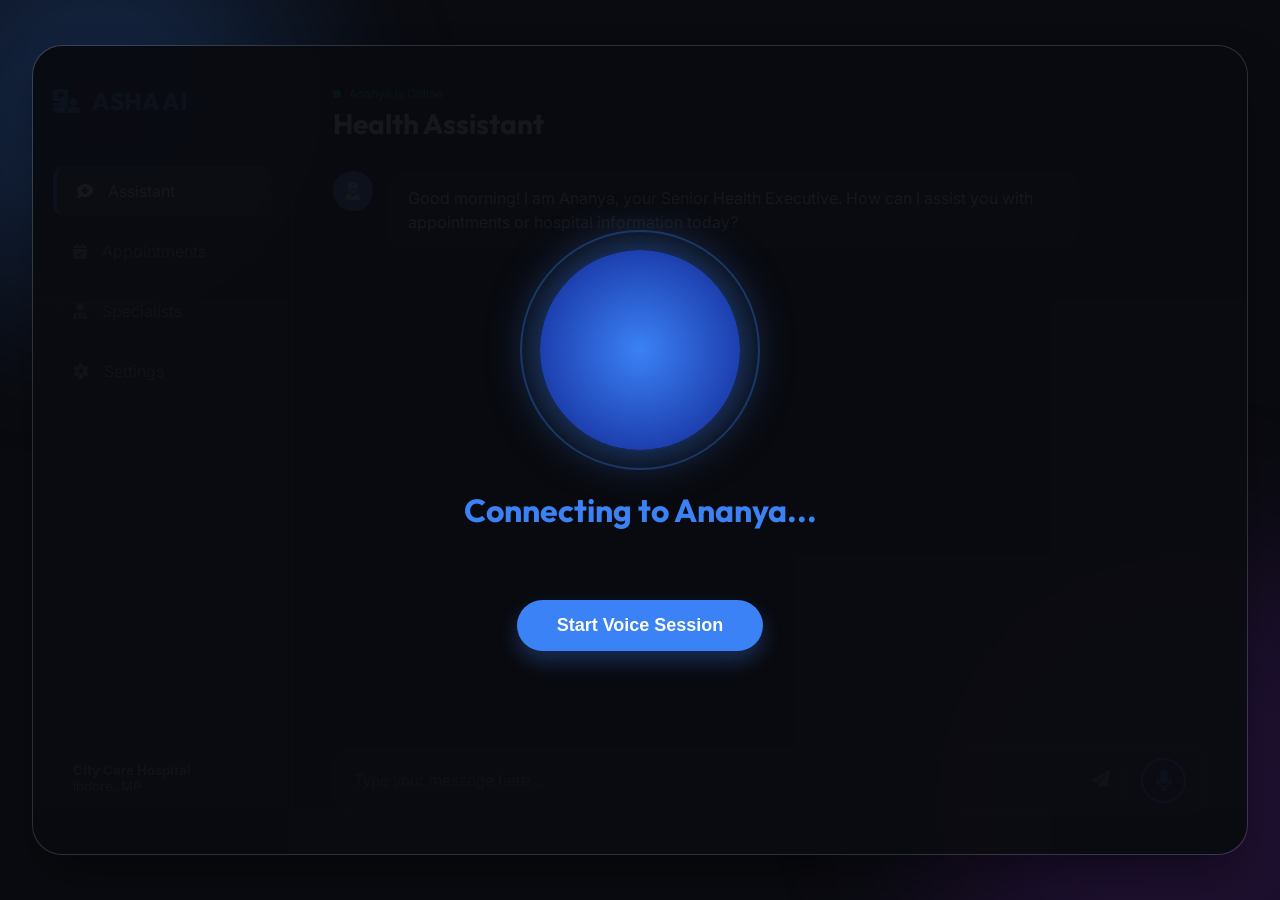
==== static/index.html @ ca7a98a9 "Intialiiize rag arc" ====
<!DOCTYPE html>
<html lang="en">
<head>
    <meta charset="UTF-8">
    <meta name="viewport" content="width=device-width, initial-scale=1.0">
    <title>ASHA - Premium Hospital AI Agent</title>
    <link rel="stylesheet" href="/static/style.css">
    <link rel="stylesheet" href="https://cdnjs.cloudflare.com/ajax/libs/font-awesome/6.0.0/css/all.min.css">
    <link href="https://fonts.googleapis.com/css2?family=Inter:wght@300;400;600;700&family=Outfit:wght@300;400;600;800&display=swap" rel="stylesheet">
</head>
<body>
    <div class="background-circles">
        <div class="circle circle-1"></div>
        <div class="circle circle-2"></div>
    </div>

    <main class="dashboard-container">
        <!-- Sidebar -->
        <aside class="sidebar">
            <div class="logo">
                <i class="fas fa-hospital-user"></i>
                <span>ASHA AI</span>
            </div>
            <nav class="nav-menu">
                <div class="nav-item active"><i class="fas fa-comment-medical"></i> Assistant</div>
                <div class="nav-item"><i class="fas fa-calendar-check"></i> Appointments</div>
                <div class="nav-item"><i class="fas fa-user-md"></i> Specialists</div>
                <div class="nav-item"><i class="fas fa-cog"></i> Settings</div>
            </nav>
            <div class="hospital-info">
                <p><strong>City Care Hospital</strong></p>
                <p>Indore, MP</p>
            </div>
        </aside>

        <!-- Main Content -->
        <section class="chat-section" id="assistant-tab">
            <!-- Voice Mode Overlay -->
            <div id="voice-overlay" class="voice-overlay">
                <div class="orb-container">
                    <div class="orb"></div>
                    <div class="orb-ring"></div>
                </div>
                <h2 id="voice-status">Connecting to Ananya...</h2>
                <p id="voice-transcript" class="transcript-preview"></p>
                <button id="start-voice-btn" class="start-btn">Start Voice Session</button>
            </div>

            <header class="chat-header">
                <div class="status-indicator">
                    <span class="dot"></span>
                    <span>Ananya is Online</span>
                </div>
                <h1>Health Assistant</h1>
            </header>

            <div id="chat-container" class="chat-messages">
                <div class="message asha-msg">
                    <div class="avatar"><i class="fas fa-user-nurse"></i></div>
                    <div class="content">Good morning! I am Ananya, your Senior Health Executive. How can I assist you with appointments or hospital information today?</div>
                </div>
            </div>

            <div class="controls-area">
                <div class="visualizer-container" id="visualizer">
                    <div class="bar"></div><div class="bar"></div><div class="bar"></div><div class="bar"></div><div class="bar"></div>
                </div>
                
                <div class="input-container">
                    <input type="text" id="user-input" placeholder="Type your message here..." autocomplete="off">
                    <button id="send-btn" class="icon-btn"><i class="fas fa-paper-plane"></i></button>
                    <div class="divider"></div>
                    <button id="mic-btn" class="mic-btn"><i class="fas fa-microphone"></i></button>
                </div>
            </div>
        </section>

        <!-- Appointments Tab -->
        <section class="content-section" id="appointments-tab" style="display: none;">
            <header class="chat-header">
                <h1>Scheduled Appointments</h1>
            </header>
            <div class="table-container">
                <table id="appointments-table">
                    <thead>
                        <tr>
                            <th>Patient</th>
                            <th>Doctor</th>
                            <th>Time</th>
                            <th>Date</th>
                        </tr>
                    </thead>
                    <tbody>
                        <!-- Data will be injected here -->
                    </tbody>
                </table>
            </div>
        </section>

        <!-- Doctors Tab -->
        <section class="content-section" id="doctors-tab" style="display: none;">
            <header class="chat-header">
                <h1>Our Specialists</h1>
            </header>
            <div class="grid-container" id="doctors-grid">
                <!-- Data will be injected here -->
            </div>
        </section>
    </main>

    <!-- Audio element for TTS -->
    <audio id="tts-audio"></audio>

    <script src="/static/script.js"></script>
</body>
</html>
---- static/style.css ----
:root {
    --bg-dark: #0a0b10;
    --glass-bg: rgba(255, 255, 255, 0.05);
    --glass-border: rgba(255, 255, 255, 0.1);
    --primary-blue: #3b82f6;
    --accent-blue: #60a5fa;
    --text-main: #f3f4f6;
    --text-muted: #9ca3af;
    --asha-glow: 0 0 20px rgba(59, 130, 246, 0.4);
}

* {
    margin: 0;
    padding: 0;
    box-sizing: border-box;
}

body {
    font-family: 'Inter', sans-serif;
    background-color: var(--bg-dark);
    color: var(--text-main);
    height: 100vh;
    overflow: hidden;
    display: flex;
    justify-content: center;
    align-items: center;
}

/* --- Animated Background --- */
.background-circles {
    position: fixed;
    width: 100%;
    height: 100%;
    z-index: -1;
    overflow: hidden;
}

.circle {
    position: absolute;
    border-radius: 50%;
    filter: blur(80px);
}

.circle-1 {
    width: 400px;
    height: 400px;
    background: rgba(59, 130, 246, 0.2);
    top: -100px;
    left: -100px;
    animation: move 20s infinite alternate;
}

.circle-2 {
    width: 500px;
    height: 500px;
    background: rgba(147, 51, 234, 0.15);
    bottom: -150px;
    right: -150px;
    animation: move 25s infinite alternate-reverse;
}

@keyframes move {
    from { transform: translate(0, 0); }
    to { transform: translate(100px, 100px); }
}

/* --- Main Dashboard --- */
.dashboard-container {
    width: 95vw;
    height: 90vh;
    background: var(--glass-bg);
    backdrop-filter: blur(20px);
    border: 1px solid var(--glass-border);
    border-radius: 30px;
    display: flex;
    box-shadow: 0 25px 50px -12px rgba(0, 0, 0, 0.5);
}

/* Sidebar */
.sidebar {
    width: 260px;
    border-right: 1px solid var(--glass-border);
    padding: 40px 20px;
    display: flex;
    flex-direction: column;
}

.logo {
    font-family: 'Outfit', sans-serif;
    font-size: 24px;
    font-weight: 800;
    display: flex;
    align-items: center;
    gap: 12px;
    margin-bottom: 50px;
    color: var(--primary-blue);
}

.nav-menu {
    flex: 1;
}

.nav-item {
    padding: 15px 20px;
    margin-bottom: 10px;
    border-radius: 12px;
    cursor: pointer;
    display: flex;
    align-items: center;
    gap: 15px;
    color: var(--text-muted);
    transition: all 0.3s ease;
}

.nav-item:hover, .nav-item.active {
    background: rgba(255, 255, 255, 0.1);
    color: var(--text-main);
}

.nav-item.active {
    border-left: 4px solid var(--primary-blue);
}

.hospital-info {
    font-size: 13px;
    color: var(--text-muted);
    padding: 20px;
}

/* Chat Section */
.chat-section {
    flex: 1;
    display: flex;
    flex-direction: column;
    padding: 40px;
}

.chat-header {
    margin-bottom: 30px;
}

.chat-header h1 {
    font-family: 'Outfit', sans-serif;
    font-size: 28px;
    font-weight: 700;
}

.status-indicator {
    display: flex;
    align-items: center;
    gap: 8px;
    font-size: 12px;
    color: #10b981;
    margin-bottom: 5px;
}

.dot {
    width: 8px;
    height: 8px;
    background: #10b981;
    border-radius: 50%;
    animation: pulse 2s infinite;
}

@keyframes pulse {
    0% { transform: scale(1); opacity: 1; }
    50% { transform: scale(1.5); opacity: 0.5; }
    100% { transform: scale(1); opacity: 1; }
}

.chat-messages {
    flex: 1;
    overflow-y: auto;
    padding-right: 10px;
    margin-bottom: 30px;
}

/* Message Bubbles */
.message {
    display: flex;
    gap: 15px;
    margin-bottom: 25px;
    animation: fadeIn 0.5s ease forwards;
}

@keyframes fadeIn {
    from { opacity: 0; transform: translateY(10px); }
    to { opacity: 1; transform: translateY(0); }
}

.avatar {
    width: 40px;
    height: 40px;
    border-radius: 50%;
    background: rgba(255, 255, 255, 0.1);
    display: flex;
    align-items: center;
    justify-content: center;
    font-size: 18px;
}

.asha-msg .avatar {
    background: var(--primary-blue);
    color: white;
}

.content {
    max-width: 80%;
    padding: 15px 20px;
    border-radius: 20px;
    line-height: 1.5;
}

.asha-msg .content {
    background: rgba(255, 255, 255, 0.05);
}

.user-msg {
    flex-direction: row-reverse;
}

.user-msg .content {
    background: var(--primary-blue);
    color: white;
}

/* Controls Area */
.controls-area {
    display: flex;
    flex-direction: column;
    align-items: center;
    gap: 15px;
}

.input-container {
    width: 100%;
    background: rgba(255, 255, 255, 0.05);
    border: 1px solid var(--glass-border);
    border-radius: 20px;
    padding: 10px 20px;
    display: flex;
    align-items: center;
    gap: 15px;
}

input {
    flex: 1;
    background: transparent;
    border: none;
    color: white;
    font-size: 16px;
    outline: none;
}

.icon-btn {
    background: transparent;
    border: none;
    color: var(--text-muted);
    font-size: 18px;
    cursor: pointer;
    transition: color 0.3s;
}

.icon-btn:hover { color: var(--primary-blue); }

.divider {
    width: 1px;
    height: 30px;
    background: var(--glass-border);
}

.mic-btn {
    width: 45px;
    height: 45px;
    border-radius: 50%;
    background: rgba(59, 130, 246, 0.1);
    border: 2px solid var(--primary-blue);
    color: var(--primary-blue);
    display: flex;
    align-items: center;
    justify-content: center;
    font-size: 20px;
    cursor: pointer;
    transition: all 0.3s cubic-bezier(0.175, 0.885, 0.32, 1.275);
}

.mic-btn:hover {
    transform: scale(1.1);
    background: var(--primary-blue);
    color: white;
}

.mic-btn.active {
    background: #ef4444;
    border-color: #ef4444;
    color: white;
    box-shadow: 0 0 20px rgba(239, 68, 68, 0.4);
    animation: ripple 1.5s infinite;
}

@keyframes ripple {
    0% { box-shadow: 0 0 0 0 rgba(239, 68, 68, 0.4); }
    70% { box-shadow: 0 0 0 15px rgba(239, 68, 68, 0); }
    100% { box-shadow: 0 0 0 0 rgba(239, 68, 68, 0); }
}

.hint {
    font-size: 12px;
    color: var(--text-muted);
}

/* Visualizer */
.visualizer-container {
    display: none;
    height: 40px;
    align-items: center;
    gap: 4px;
}

.visualizer-container.active { display: flex; }

.bar {
    width: 4px;
    height: 10px;
    background: var(--primary-blue);
    border-radius: 2px;
}

.visualizer-container.active .bar {
    animation: barPulse 1s infinite ease-in-out;
}

.bar:nth-child(2) { animation-delay: 0.2s !important; }
.bar:nth-child(3) { animation-delay: 0.4s !important; }
.bar:nth-child(4) { animation-delay: 0.6s !important; }
.bar:nth-child(5) { animation-delay: 0.8s !important; }

.content-section {
    flex: 1;
    padding: 40px;
    overflow-y: auto;
}

.table-container {
    background: rgba(255, 255, 255, 0.03);
    border: 1px solid var(--glass-border);
    border-radius: 15px;
    overflow: hidden;
}

table {
    width: 100%;
    border-collapse: collapse;
}

th, td {
    padding: 15px 20px;
    text-align: left;
    border-bottom: 1px solid var(--glass-border);
}

th {
    background: rgba(255, 255, 255, 0.05);
    color: var(--primary-blue);
    font-weight: 600;
}

.grid-container {
    display: grid;
    grid-template-columns: repeat(auto-fill, minmax(200px, 1fr));
    gap: 20px;
}

.doctor-card {
    background: rgba(255, 255, 255, 0.05);
    border: 1px solid var(--glass-border);
    padding: 20px;
    border-radius: 15px;
    text-align: center;
    transition: transform 0.3s;
}

.doctor-card:hover { transform: translateY(-5px); }

.doctor-card i {
    font-size: 30px;
    color: var(--primary-blue);
    margin-bottom: 10px;
}

.doctor-card h3 { font-size: 16px; margin-bottom: 5px; }
.doctor-card p { font-size: 12px; color: var(--text-muted); }

/* --- Voice Mode Overlay --- */
.voice-overlay {
    position: absolute;
    top: 0; left: 0; width: 100%; height: 100%;
    background: rgba(10, 11, 16, 0.95);
    z-index: 100;
    display: flex;
    flex-direction: column;
    align-items: center;
    justify-content: center;
    border-radius: 30px;
    transition: all 0.5s ease;
}

.orb-container {
    position: relative;
    width: 200px;
    height: 200px;
    margin-bottom: 40px;
}

.orb {
    width: 100%;
    height: 100%;
    background: radial-gradient(circle, #3b82f6 0%, #1e40af 70%);
    border-radius: 50%;
    box-shadow: 0 0 50px rgba(59, 130, 246, 0.6);
    animation: orbPulse 4s infinite ease-in-out;
}

.orb-ring {
    position: absolute;
    top: -20px; left: -20px; right: -20px; bottom: -20px;
    border: 2px solid rgba(59, 130, 246, 0.3);
    border-radius: 50%;
    animation: ringRotate 10s infinite linear;
}

@keyframes orbPulse {
    0%, 100% { transform: scale(1); box-shadow: 0 0 50px rgba(59, 130, 246, 0.6); }
    50% { transform: scale(1.1); box-shadow: 0 0 100px rgba(59, 130, 246, 0.8); }
}

@keyframes ringRotate {
    from { transform: rotate(0deg); }
    to { transform: rotate(360deg); }
}

#voice-status {
    font-family: 'Outfit', sans-serif;
    font-size: 32px;
    margin-bottom: 10px;
    color: var(--primary-blue);
}

.transcript-preview {
    font-size: 18px;
    color: var(--text-muted);
    max-width: 600px;
    text-align: center;
    height: 60px;
    font-style: italic;
}

.start-btn {
    padding: 15px 40px;
    background: var(--primary-blue);
    color: white;
    border: none;
    border-radius: 50px;
    font-size: 18px;
    font-weight: 600;
    cursor: pointer;
    box-shadow: 0 10px 20px rgba(59, 130, 246, 0.3);
    transition: all 0.3s;
}

.start-btn:hover {
    transform: translateY(-3px);
    box-shadow: 0 15px 30px rgba(59, 130, 246, 0.5);
}

/* Speaking State */
.voice-overlay.speaking .orb {
    background: radial-gradient(circle, #10b981 0%, #064e3b 70%);
    box-shadow: 0 0 50px rgba(16, 185, 129, 0.6);
}

.voice-overlay.listening .orb {
    animation: orbListening 1s infinite alternate;
}
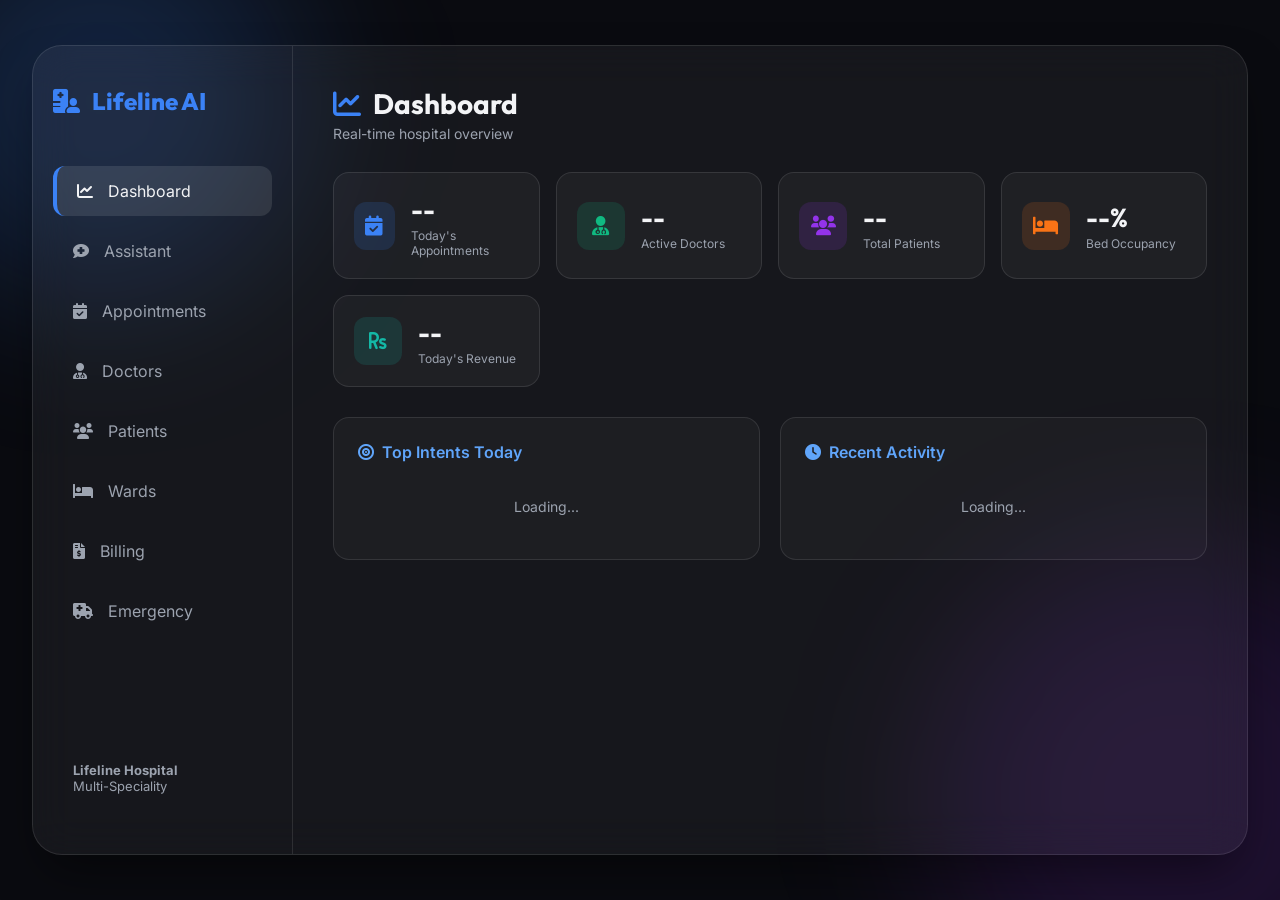
==== commit 50daf771: "feat: implement async db queries for admin panel, add fast heuristic routing rules for NLU, and impr" ====
--- a/static/index.html
+++ b/static/index.html
@@ -3,7 +3,7 @@
 <head>
     <meta charset="UTF-8">
     <meta name="viewport" content="width=device-width, initial-scale=1.0">
-    <title>ASHA - Premium Hospital AI Agent</title>
+    <title>Lifeline Hospital — Admin Panel</title>
     <link rel="stylesheet" href="/static/style.css">
     <link rel="stylesheet" href="https://cdnjs.cloudflare.com/ajax/libs/font-awesome/6.0.0/css/all.min.css">
     <link href="https://fonts.googleapis.com/css2?family=Inter:wght@300;400;600;700&family=Outfit:wght@300;400;600;800&display=swap" rel="stylesheet">
@@ -19,24 +19,89 @@
         <aside class="sidebar">
             <div class="logo">
                 <i class="fas fa-hospital-user"></i>
-                <span>ASHA AI</span>
+                <span>Lifeline AI</span>
             </div>
             <nav class="nav-menu">
-                <div class="nav-item active"><i class="fas fa-comment-medical"></i> Assistant</div>
-                <div class="nav-item"><i class="fas fa-calendar-check"></i> Appointments</div>
-                <div class="nav-item"><i class="fas fa-user-md"></i> Specialists</div>
-                <div class="nav-item"><i class="fas fa-cog"></i> Settings</div>
+                <div class="nav-item active" data-tab="dashboard"><i class="fas fa-chart-line"></i> Dashboard</div>
+                <div class="nav-item" data-tab="assistant"><i class="fas fa-comment-medical"></i> Assistant</div>
+                <div class="nav-item" data-tab="appointments"><i class="fas fa-calendar-check"></i> Appointments</div>
+                <div class="nav-item" data-tab="doctors"><i class="fas fa-user-md"></i> Doctors</div>
+                <div class="nav-item" data-tab="patients"><i class="fas fa-users"></i> Patients</div>
+                <div class="nav-item" data-tab="wards"><i class="fas fa-bed"></i> Wards</div>
+                <div class="nav-item" data-tab="billing"><i class="fas fa-file-invoice-dollar"></i> Billing</div>
+                <div class="nav-item" data-tab="emergency"><i class="fas fa-ambulance"></i> Emergency</div>
             </nav>
             <div class="hospital-info">
-                <p><strong>City Care Hospital</strong></p>
-                <p>Indore, MP</p>
+                <p><strong>Lifeline Hospital</strong></p>
+                <p>Multi-Speciality</p>
             </div>
         </aside>
 
-        <!-- Main Content -->
-        <section class="chat-section" id="assistant-tab">
+        <!-- ═══ TAB 1: DASHBOARD ═══ -->
+        <section class="content-section active" id="dashboard-tab">
+            <header class="tab-header">
+                <h1><i class="fas fa-chart-line"></i> Dashboard</h1>
+                <p class="tab-subtitle">Real-time hospital overview</p>
+            </header>
+
+            <div class="stats-grid">
+                <div class="stat-card">
+                    <div class="stat-icon blue"><i class="fas fa-calendar-check"></i></div>
+                    <div class="stat-info">
+                        <span class="stat-value" id="stat-appts">--</span>
+                        <span class="stat-label">Today's Appointments</span>
+                    </div>
+                </div>
+                <div class="stat-card">
+                    <div class="stat-icon green"><i class="fas fa-user-md"></i></div>
+                    <div class="stat-info">
+                        <span class="stat-value" id="stat-doctors">--</span>
+                        <span class="stat-label">Active Doctors</span>
+                    </div>
+                </div>
+                <div class="stat-card">
+                    <div class="stat-icon purple"><i class="fas fa-users"></i></div>
+                    <div class="stat-info">
+                        <span class="stat-value" id="stat-patients">--</span>
+                        <span class="stat-label">Total Patients</span>
+                    </div>
+                </div>
+                <div class="stat-card">
+                    <div class="stat-icon orange"><i class="fas fa-bed"></i></div>
+                    <div class="stat-info">
+                        <span class="stat-value" id="stat-beds">--%</span>
+                        <span class="stat-label">Bed Occupancy</span>
+                    </div>
+                </div>
+                <div class="stat-card">
+                    <div class="stat-icon teal"><i class="fas fa-rupee-sign"></i></div>
+                    <div class="stat-info">
+                        <span class="stat-value" id="stat-revenue">--</span>
+                        <span class="stat-label">Today's Revenue</span>
+                    </div>
+                </div>
+            </div>
+
+            <div class="dashboard-grid">
+                <div class="panel-card">
+                    <h3><i class="fas fa-bullseye"></i> Top Intents Today</h3>
+                    <div id="intents-list" class="list-feed">
+                        <p class="muted">Loading...</p>
+                    </div>
+                </div>
+                <div class="panel-card">
+                    <h3><i class="fas fa-clock"></i> Recent Activity</h3>
+                    <div id="activity-feed" class="list-feed">
+                        <p class="muted">Loading...</p>
+                    </div>
+                </div>
+            </div>
+        </section>
+
+        <!-- ═══ TAB 2: AI ASSISTANT (Chat + Voice) ═══ -->
+        <section class="chat-section" id="assistant-tab" style="display: none;">
             <!-- Voice Mode Overlay -->
-            <div id="voice-overlay" class="voice-overlay">
+            <div id="voice-overlay" class="voice-overlay" style="display: none;">
                 <div class="orb-container">
                     <div class="orb"></div>
                     <div class="orb-ring"></div>
@@ -51,13 +116,13 @@
                     <span class="dot"></span>
                     <span>Ananya is Online</span>
                 </div>
-                <h1>Health Assistant</h1>
+                <h1>AI Health Assistant</h1>
             </header>
 
             <div id="chat-container" class="chat-messages">
                 <div class="message asha-msg">
                     <div class="avatar"><i class="fas fa-user-nurse"></i></div>
-                    <div class="content">Good morning! I am Ananya, your Senior Health Executive. How can I assist you with appointments or hospital information today?</div>
+                    <div class="content">Good morning! I am Ananya, your hospital assistant. How can I help you today?</div>
                 </div>
             </div>
 
@@ -65,7 +130,6 @@
                 <div class="visualizer-container" id="visualizer">
                     <div class="bar"></div><div class="bar"></div><div class="bar"></div><div class="bar"></div><div class="bar"></div>
                 </div>
-                
                 <div class="input-container">
                     <input type="text" id="user-input" placeholder="Type your message here..." autocomplete="off">
                     <button id="send-btn" class="icon-btn"><i class="fas fa-paper-plane"></i></button>
@@ -75,10 +139,11 @@
             </div>
         </section>
 
-        <!-- Appointments Tab -->
+        <!-- ═══ TAB 3: APPOINTMENTS ═══ -->
         <section class="content-section" id="appointments-tab" style="display: none;">
-            <header class="chat-header">
-                <h1>Scheduled Appointments</h1>
+            <header class="tab-header">
+                <h1><i class="fas fa-calendar-check"></i> Appointments</h1>
+                <p class="tab-subtitle">Today's scheduled appointments</p>
             </header>
             <div class="table-container">
                 <table id="appointments-table">
@@ -88,22 +153,115 @@
                             <th>Doctor</th>
                             <th>Time</th>
                             <th>Date</th>
+                            <th>Status</th>
                         </tr>
                     </thead>
-                    <tbody>
-                        <!-- Data will be injected here -->
-                    </tbody>
+                    <tbody><tr><td colspan="5" class="muted">Loading...</td></tr></tbody>
                 </table>
             </div>
         </section>
 
-        <!-- Doctors Tab -->
+        <!-- ═══ TAB 4: DOCTORS ═══ -->
         <section class="content-section" id="doctors-tab" style="display: none;">
-            <header class="chat-header">
-                <h1>Our Specialists</h1>
+            <header class="tab-header">
+                <h1><i class="fas fa-user-md"></i> Doctors</h1>
+                <p class="tab-subtitle">Our specialists and their availability</p>
             </header>
             <div class="grid-container" id="doctors-grid">
-                <!-- Data will be injected here -->
+                <p class="muted">Loading doctors...</p>
+            </div>
+        </section>
+
+        <!-- ═══ TAB 5: PATIENTS ═══ -->
+        <section class="content-section" id="patients-tab" style="display: none;">
+            <header class="tab-header">
+                <h1><i class="fas fa-users"></i> Patients</h1>
+                <p class="tab-subtitle">Registered patient records</p>
+            </header>
+            <div class="search-bar">
+                <input type="text" id="patient-search" placeholder="Search by name or phone..." />
+                <button id="patient-search-btn" class="icon-btn"><i class="fas fa-search"></i></button>
+            </div>
+            <div class="table-container">
+                <table id="patients-table">
+                    <thead>
+                        <tr>
+                            <th>ID</th>
+                            <th>Name</th>
+                            <th>Age</th>
+                            <th>Gender</th>
+                            <th>Phone</th>
+                            <th>Email</th>
+                        </tr>
+                    </thead>
+                    <tbody><tr><td colspan="6" class="muted">Loading...</td></tr></tbody>
+                </table>
+            </div>
+        </section>
+
+        <!-- ═══ TAB 6: WARDS ═══ -->
+        <section class="content-section" id="wards-tab" style="display: none;">
+            <header class="tab-header">
+                <h1><i class="fas fa-bed"></i> Ward Management</h1>
+                <p class="tab-subtitle">Real-time bed occupancy across wards</p>
+            </header>
+            <div class="wards-grid" id="wards-grid">
+                <p class="muted">Loading wards...</p>
+            </div>
+        </section>
+
+        <!-- ═══ TAB 7: BILLING ═══ -->
+        <section class="content-section" id="billing-tab" style="display: none;">
+            <header class="tab-header">
+                <h1><i class="fas fa-file-invoice-dollar"></i> Billing Catalog</h1>
+                <p class="tab-subtitle">Service pricing and insurance information</p>
+            </header>
+            <div class="table-container">
+                <table id="billing-table">
+                    <thead>
+                        <tr>
+                            <th>Code</th>
+                            <th>Service</th>
+                            <th>Category</th>
+                            <th>Price</th>
+                        </tr>
+                    </thead>
+                    <tbody><tr><td colspan="4" class="muted">Loading...</td></tr></tbody>
+                </table>
+            </div>
+            <div class="panel-card" style="margin-top: 20px;">
+                <h3><i class="fas fa-shield-alt"></i> Insurance Partners</h3>
+                <div id="insurance-list" class="list-feed">
+                    <p class="muted">Loading insurance data...</p>
+                </div>
+            </div>
+        </section>
+
+        <!-- ═══ TAB 8: EMERGENCY ═══ -->
+        <section class="content-section" id="emergency-tab" style="display: none;">
+            <header class="tab-header emergency-header">
+                <h1><i class="fas fa-ambulance"></i> Emergency Triage</h1>
+                <p class="tab-subtitle">AI-powered emergency detection and routing</p>
+            </header>
+            <div class="emergency-panel">
+                <div class="panel-card emergency-info">
+                    <h3><i class="fas fa-exclamation-triangle"></i> How It Works</h3>
+                    <ul class="info-list">
+                        <li><i class="fas fa-check-circle green"></i> AI detects emergency keywords in patient speech/text</li>
+                        <li><i class="fas fa-check-circle green"></i> Auto-classifies severity: Critical, Urgent, Non-Urgent</li>
+                        <li><i class="fas fa-check-circle green"></i> Critical cases bypass normal flow — instant ER routing</li>
+                        <li><i class="fas fa-check-circle green"></i> Ambulance dispatch triggered for life-threatening cases</li>
+                    </ul>
+                </div>
+                <div class="panel-card emergency-info">
+                    <h3><i class="fas fa-phone-alt"></i> Emergency Contacts</h3>
+                    <div class="emergency-contacts">
+                        <div class="contact-row"><span>Ambulance</span><strong>108</strong></div>
+                        <div class="contact-row"><span>Hospital ER</span><strong>+91-XXXXXXXXXX</strong></div>
+                        <div class="contact-row"><span>Blood Bank</span><strong>+91-XXXXXXXXXX</strong></div>
+                        <div class="contact-row"><span>Poison Control</span><strong>1800-XXX-XXXX</strong></div>
+                    </div>
+                </div>
             </div>
         </section>
     </main>
--- a/static/style.css
+++ b/static/style.css
@@ -130,9 +130,14 @@
 /* Chat Section */
 .chat-section {
     flex: 1;
-    display: flex;
+    display: none;
     flex-direction: column;
     padding: 40px;
+    position: relative;
+}
+
+.chat-section.active {
+    display: flex;
 }
 
 .chat-header {
@@ -339,6 +344,11 @@
     flex: 1;
     padding: 40px;
     overflow-y: auto;
+    display: none;
+}
+
+.content-section.active {
+    display: block;
 }
 
 .table-container {
@@ -482,3 +492,213 @@
 .voice-overlay.listening .orb {
     animation: orbListening 1s infinite alternate;
 }
+
+/* ═══════════════════════════════════════════════════════════
+   HOSPITAL ADMIN PANEL STYLES
+   ═══════════════════════════════════════════════════════════ */
+
+/* Tab Headers */
+.tab-header {
+    margin-bottom: 30px;
+}
+.tab-header h1 {
+    font-family: 'Outfit', sans-serif;
+    font-size: 28px;
+    font-weight: 700;
+    display: flex;
+    align-items: center;
+    gap: 12px;
+}
+.tab-header h1 i { color: var(--primary-blue); }
+.tab-subtitle { font-size: 14px; color: var(--text-muted); margin-top: 4px; }
+
+/* Stats Grid */
+.stats-grid {
+    display: grid;
+    grid-template-columns: repeat(auto-fill, minmax(200px, 1fr));
+    gap: 16px;
+    margin-bottom: 30px;
+}
+.stat-card {
+    background: rgba(255,255,255,0.04);
+    border: 1px solid var(--glass-border);
+    border-radius: 16px;
+    padding: 20px;
+    display: flex;
+    align-items: center;
+    gap: 16px;
+    transition: transform 0.2s;
+}
+.stat-card:hover { transform: translateY(-2px); }
+.stat-icon {
+    width: 48px; height: 48px;
+    border-radius: 12px;
+    display: flex;
+    align-items: center;
+    justify-content: center;
+    font-size: 20px;
+}
+.stat-icon.blue { background: rgba(59,130,246,0.15); color: #3b82f6; }
+.stat-icon.green { background: rgba(16,185,129,0.15); color: #10b981; }
+.stat-icon.purple { background: rgba(147,51,234,0.15); color: #9333ea; }
+.stat-icon.orange { background: rgba(249,115,22,0.15); color: #f97316; }
+.stat-icon.teal { background: rgba(20,184,166,0.15); color: #14b8a6; }
+.stat-info { display: flex; flex-direction: column; }
+.stat-value {
+    font-family: 'Outfit', sans-serif;
+    font-size: 26px;
+    font-weight: 700;
+    color: var(--text-main);
+}
+.stat-label { font-size: 12px; color: var(--text-muted); margin-top: 2px; }
+
+/* Dashboard Grid (2-column) */
+.dashboard-grid {
+    display: grid;
+    grid-template-columns: 1fr 1fr;
+    gap: 20px;
+}
+
+/* Panel Cards */
+.panel-card {
+    background: rgba(255,255,255,0.03);
+    border: 1px solid var(--glass-border);
+    border-radius: 16px;
+    padding: 24px;
+}
+.panel-card h3 {
+    font-size: 16px;
+    font-weight: 600;
+    margin-bottom: 16px;
+    display: flex;
+    align-items: center;
+    gap: 8px;
+    color: var(--accent-blue);
+}
+
+/* List Feed (activity, intents, insurance) */
+.list-feed { max-height: 300px; overflow-y: auto; }
+.feed-item {
+    display: flex;
+    justify-content: space-between;
+    align-items: center;
+    padding: 10px 0;
+    border-bottom: 1px solid rgba(255,255,255,0.05);
+    font-size: 14px;
+}
+.feed-item:last-child { border-bottom: none; }
+.feed-item .label { color: var(--text-main); }
+.feed-item .value { color: var(--text-muted); font-size: 13px; }
+.feed-item .badge {
+    background: rgba(59,130,246,0.15);
+    color: var(--accent-blue);
+    padding: 2px 10px;
+    border-radius: 20px;
+    font-size: 12px;
+    font-weight: 600;
+}
+
+/* Search Bar */
+.search-bar {
+    display: flex;
+    gap: 10px;
+    margin-bottom: 20px;
+}
+.search-bar input {
+    flex: 1;
+    background: rgba(255,255,255,0.05);
+    border: 1px solid var(--glass-border);
+    border-radius: 12px;
+    padding: 12px 16px;
+    color: white;
+    font-size: 14px;
+}
+
+/* Wards Grid */
+.wards-grid {
+    display: grid;
+    grid-template-columns: repeat(auto-fill, minmax(250px, 1fr));
+    gap: 16px;
+}
+.ward-card {
+    background: rgba(255,255,255,0.04);
+    border: 1px solid var(--glass-border);
+    border-radius: 16px;
+    padding: 24px;
+    transition: transform 0.2s;
+}
+.ward-card:hover { transform: translateY(-3px); }
+.ward-card h3 {
+    font-size: 18px;
+    margin-bottom: 12px;
+    color: var(--accent-blue);
+}
+.ward-stat {
+    display: flex;
+    justify-content: space-between;
+    padding: 6px 0;
+    font-size: 14px;
+}
+.ward-stat .label { color: var(--text-muted); }
+.ward-stat .value { color: var(--text-main); font-weight: 600; }
+.ward-bar {
+    height: 6px;
+    background: rgba(255,255,255,0.1);
+    border-radius: 3px;
+    margin-top: 12px;
+    overflow: hidden;
+}
+.ward-bar-fill {
+    height: 100%;
+    border-radius: 3px;
+    transition: width 0.5s ease;
+}
+.ward-bar-fill.low { background: #10b981; }
+.ward-bar-fill.mid { background: #f59e0b; }
+.ward-bar-fill.high { background: #ef4444; }
+
+/* Emergency Panel */
+.emergency-header h1 { color: #ef4444; }
+.emergency-header h1 i { color: #ef4444; }
+.emergency-panel {
+    display: grid;
+    grid-template-columns: 1fr 1fr;
+    gap: 20px;
+}
+.info-list { list-style: none; }
+.info-list li {
+    padding: 10px 0;
+    display: flex;
+    align-items: center;
+    gap: 10px;
+    font-size: 14px;
+    border-bottom: 1px solid rgba(255,255,255,0.05);
+}
+.info-list li:last-child { border-bottom: none; }
+.green { color: #10b981; }
+.emergency-contacts { margin-top: 8px; }
+.contact-row {
+    display: flex;
+    justify-content: space-between;
+    padding: 10px 0;
+    border-bottom: 1px solid rgba(255,255,255,0.05);
+    font-size: 14px;
+}
+.contact-row span { color: var(--text-muted); }
+.contact-row strong { color: #ef4444; }
+
+/* Status badge in table */
+.status-badge {
+    padding: 3px 12px;
+    border-radius: 20px;
+    font-size: 12px;
+    font-weight: 600;
+}
+.status-badge.confirmed { background: rgba(16,185,129,0.15); color: #10b981; }
+.status-badge.cancelled { background: rgba(239,68,68,0.15); color: #ef4444; }
+.status-badge.pending { background: rgba(245,158,11,0.15); color: #f59e0b; }
+.status-badge.active { background: rgba(16,185,129,0.15); color: #10b981; }
+.status-badge.on-leave { background: rgba(245,158,11,0.15); color: #f59e0b; }
+
+/* Muted text */
+.muted { color: var(--text-muted); font-size: 14px; text-align: center; padding: 20px; }
